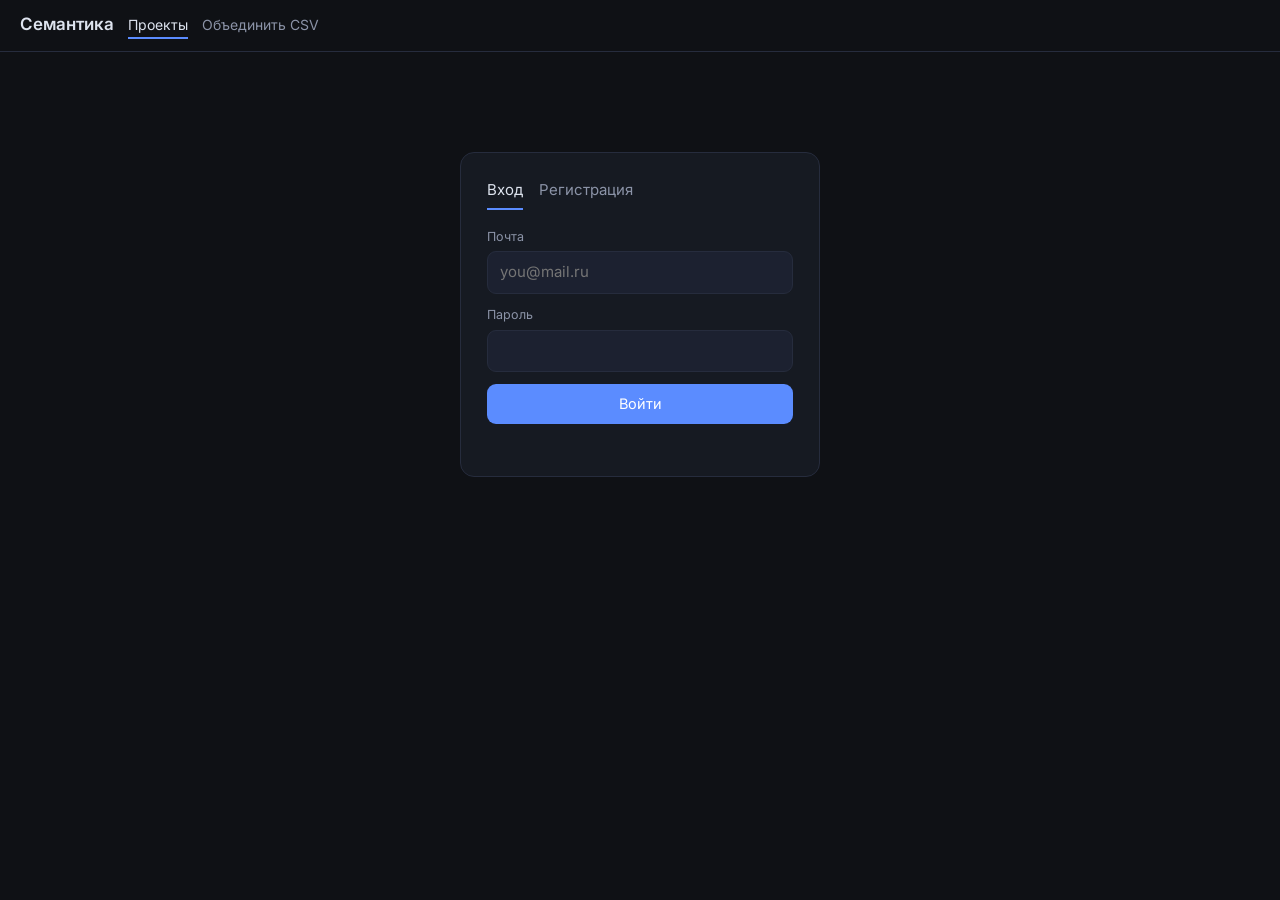
==== web/index.html @ 6130a96b "fix: пополнение всегда показывает окно подтверждения Автодобавление по шаблону убрано: шаблон формат" ====
<!DOCTYPE html>
<html lang="ru">
<head>
<meta charset="utf-8">
<meta name="viewport" content="width=device-width, initial-scale=1">
<meta name="robots" content="noindex">
<title>Семантика — проекты кластеризации</title>
<link rel="preconnect" href="https://fonts.googleapis.com">
<link rel="preconnect" href="https://fonts.gstatic.com" crossorigin>
<link rel="stylesheet" href="https://fonts.googleapis.com/css2?family=Inter:wght@400;600&display=swap">
<style>
  :root{
    --bg:#0f1115; --panel:#161a22; --panel2:#1c2130; --border:#262c3d;
    --text:#dde3ee; --muted:#8b93a7; --accent:#5b8cff; --accent2:#38c793;
    --warn:#e5a93d; --err:#e05d5d; --hl:#2a3350;
  }
  *{box-sizing:border-box; margin:0}
  body{background:var(--bg); color:var(--text); min-height:100vh;
    font:15px/1.5 "Inter","Segoe UI",-apple-system,Roboto,Arial,sans-serif;
    -webkit-font-smoothing:antialiased}
  header{padding:12px 20px; border-bottom:1px solid var(--border); display:flex;
    align-items:baseline; gap:14px}
  header h1{font-size:17px; font-weight:600}
  header .sub{color:var(--muted); font-size:12.5px}
  header .who{margin-left:auto; color:var(--muted); font-size:13px; display:flex; gap:12px}
  main{max-width:860px; margin:0 auto; padding:28px 20px}
  button{font:inherit}
  .btn{background:var(--accent); color:#fff; border:0; border-radius:9px;
    padding:9px 18px; cursor:pointer; font-size:14.5px; text-decoration:none; display:inline-block}
  .btn:hover{filter:brightness(1.1)}
  .btn.sec{background:var(--panel2); color:var(--text); border:1px solid var(--border)}
  .btn.sec:hover{border-color:var(--accent)}
  .link{background:none; border:0; color:var(--accent); cursor:pointer; padding:0; font-size:13px}
  .link:hover{text-decoration:underline}
  input,select{font:inherit; width:100%; padding:9px 12px; background:var(--panel2);
    border:1px solid var(--border); border-radius:9px; color:var(--text); outline:none}
  input:focus,select:focus{border-color:var(--accent)}
  .err{color:var(--err); font-size:13px; min-height:18px; margin-top:8px}
  .authbox{max-width:360px; margin:8vh auto; background:var(--panel);
    border:1px solid var(--border); border-radius:14px; padding:26px}
  .authbox .fld{margin-bottom:12px}
  .authbox .fld label{display:block; font-size:12.5px; color:var(--muted); margin-bottom:5px}
  .tabs{display:flex; gap:16px; margin-bottom:18px}
  .tabs button{background:none; border:0; color:var(--muted); font-size:15px;
    cursor:pointer; padding:0 0 6px; border-bottom:2px solid transparent}
  .tabs button.on{color:var(--text); border-color:var(--accent)}
  .drop{border:2px dashed var(--border); border-radius:14px; padding:26px;
    text-align:center; color:var(--muted); cursor:pointer; margin-bottom:22px}
  .drop:hover,.drop.over{border-color:var(--accent); color:var(--text)}
  .card{background:var(--panel); border:1px solid var(--border); border-radius:12px;
    padding:14px 18px; margin-bottom:12px; display:flex; align-items:center; gap:14px;
    flex-wrap:wrap}
  .card .nm{font-weight:600; font-size:15px}
  .card .meta{color:var(--muted); font-size:12.5px}
  .card .grow{flex:1; min-width:200px}
  .st{font-size:12px; border-radius:20px; padding:2px 10px; border:1px solid var(--border); flex:none}
  .st.ready{color:var(--accent2); border-color:var(--accent2)}
  .st.running{color:var(--warn); border-color:var(--warn)}
  .st.queued{color:var(--muted)}
  .st.failed{color:var(--err); border-color:var(--err)}
  .bar{height:5px; background:var(--panel2); border-radius:3px; overflow:hidden;
    margin-top:8px; width:100%}
  .bar i{display:block; height:100%; background:var(--warn); transition:width .5s}
  .acts{display:flex; gap:8px; flex-wrap:wrap}
  .acts .btn{padding:6px 12px; font-size:13px}
  .empty{color:var(--muted); text-align:center; padding:30px 0}
  .modal{position:fixed; inset:0; background:rgba(10,12,16,.8); display:flex;
    align-items:center; justify-content:center; z-index:20; padding:16px}
  .mbox{background:var(--panel); border:1px solid var(--border); border-radius:14px;
    max-width:820px; width:100%; max-height:92vh; overflow-y:auto; padding:22px}
  .mbox h2{font-size:16px; margin-bottom:14px}
  .mrow{display:flex; gap:16px; flex-wrap:wrap; margin-bottom:14px; align-items:flex-end}
  .mrow .fld{flex:1; min-width:150px}
  .mrow .fld label{display:block; font-size:12px; color:var(--muted); margin-bottom:5px}
  .chk{display:flex; align-items:center; gap:8px; font-size:14px; padding:9px 0}
  .chk input{width:auto}
  .ptable{overflow-x:auto; border:1px solid var(--border); border-radius:10px; margin-bottom:14px}
  table{border-collapse:collapse; width:100%; font-size:12.5px}
  th{padding:6px; background:var(--panel2); border-bottom:1px solid var(--border)}
  th select{padding:5px 6px; font-size:12px; border-radius:6px; min-width:110px}
  td{padding:5px 9px; border-bottom:1px solid var(--panel2); white-space:nowrap;
    max-width:220px; overflow:hidden; text-overflow:ellipsis; color:var(--muted)}
  tr.hdr td{color:var(--warn)}
  .mfoot{display:flex; gap:10px; justify-content:flex-end; align-items:center}
  #loader{position:fixed; inset:0; background:rgba(15,17,21,.85); display:none;
    align-items:center; justify-content:center; z-index:30}
  .spin{width:26px; height:26px; border:3px solid var(--border);
    border-top-color:var(--accent); border-radius:50%; animation:r .8s linear infinite}
  @keyframes r{to{transform:rotate(360deg)}}
</style>
</head>
<body>
<header>
  <h1>Семантика</h1>
  <nav style="display:flex; gap:14px">
    <a href="./" style="color:var(--text); text-decoration:none; font-size:14px; border-bottom:2px solid var(--accent); padding-bottom:2px">Проекты</a>
    <a href="merge.html" style="color:var(--muted); text-decoration:none; font-size:14px">Объединить CSV</a>
  </nav>
  <span class="who" id="who"></span>
</header>
<main id="main"></main>
<div id="loader"><div class="spin"></div></div>

<script>
"use strict";
const $ = s => document.querySelector(s);
const fmt = n => (+n || 0).toLocaleString("ru-RU");
const API = "api";
let ME = null, TIMER = null, APPEND_PID = null;

async function api(path, opts = {}){
  const r = await fetch(`${API}/${path}`, {credentials: "same-origin", ...opts});
  if (r.status === 401 && path !== "auth/me"){ renderAuth(); throw new Error("401"); }
  const data = r.headers.get("content-type")?.includes("json") ? await r.json() : null;
  if (!r.ok) throw new Error(data?.detail || `Ошибка ${r.status}`);
  return data;
}
function loading(on){ $("#loader").style.display = on ? "flex" : "none"; }
function esc(s){ return String(s ?? "").replace(/&/g, "&amp;").replace(/</g, "&lt;").replace(/"/g, "&quot;"); }

/* ---------------- auth ---------------- */
function renderAuth(mode = "login"){
  clearInterval(TIMER);
  $("#who").innerHTML = "";
  $("#main").innerHTML = `
  <div class="authbox">
    <div class="tabs">
      <button id="tLogin" class="${mode === "login" ? "on" : ""}">Вход</button>
      <button id="tReg" class="${mode === "reg" ? "on" : ""}">Регистрация</button>
    </div>
    <div class="fld"><label>Почта</label><input id="aEmail" type="email" placeholder="you@mail.ru"></div>
    <div class="fld"><label>Пароль${mode === "reg" ? " (минимум 6 символов)" : ""}</label>
      <input id="aPw" type="password"></div>
    <button class="btn" id="aGo" style="width:100%">${mode === "login" ? "Войти" : "Создать аккаунт"}</button>
    <div class="err" id="aErr"></div>
  </div>`;
  $("#tLogin").onclick = () => renderAuth("login");
  $("#tReg").onclick = () => renderAuth("reg");
  const go = async () => {
    $("#aErr").textContent = "";
    try{
      ME = await api(mode === "login" ? "auth/login" : "auth/register", {
        method: "POST", headers: {"Content-Type": "application/json"},
        body: JSON.stringify({email: $("#aEmail").value, password: $("#aPw").value})});
      renderProjects();
    }catch(e){ $("#aErr").textContent = e.message; }
  };
  $("#aGo").onclick = go;
  $("#aPw").addEventListener("keydown", e => { if (e.key === "Enter") go(); });
}

/* ---------------- projects ---------------- */
const ST_NAME = {queued: "в очереди", running: "обработка", ready: "готов", failed: "ошибка"};

async function renderProjects(){
  $("#who").innerHTML = `${esc(ME.email)} · <button class="link" id="outBtn">выйти</button>`;
  $("#outBtn").onclick = async () => { await api("auth/logout", {method: "POST"}); ME = null; renderAuth(); };
  $("#main").innerHTML = `
    <div class="drop" id="drop">Перетащи сюда CSV/TXT с запросами<br>
      <span style="font-size:12.5px">или кликни, чтобы выбрать файл · до 100 000 фраз · Keys.so, Key Collector, Wordstat — колонки настроишь на следующем шаге</span>
      <input id="file" type="file" accept=".csv,.txt,.tsv" multiple hidden></div>
    <div id="plist"></div>`;
  const drop = $("#drop"), file = $("#file");
  drop.onclick = () => file.click();
  drop.ondragover = e => { e.preventDefault(); drop.classList.add("over"); };
  drop.ondragleave = () => drop.classList.remove("over");
  drop.ondrop = e => { e.preventDefault(); drop.classList.remove("over");
    if (e.dataTransfer.files.length) startUpload(e.dataTransfer.files); };
  file.onchange = () => {
    const target = APPEND_PID; APPEND_PID = null;
    if (file.files.length) startUpload(file.files, target);
    file.value = "";
  };
  await refreshList();
  clearInterval(TIMER);
  TIMER = setInterval(refreshList, 4000);
}

async function refreshList(){
  let list;
  try{ list = await api("projects"); }catch(e){ return; }
  const el = $("#plist");
  if (!el) return;
  if (!list.length){ el.innerHTML = `<div class="empty">Проектов пока нет — загрузи первый файл</div>`; return; }
  el.innerHTML = "";
  for (const pr of list){
    const card = document.createElement("div");
    card.className = "card";
    const pct = pr.progress?.pct ?? 0;
    const stage = pr.progress?.stage ?? "";
    card.innerHTML = `
      <div class="grow">
        <div class="nm">${esc(pr.name)}</div>
        <div class="meta" title="${(pr.variants || []).join(", ")}">${fmt(pr.rows)} фраз${pr.uniq ? ` · ${fmt(pr.uniq)} смыслов` : ""}${pr.clusters ? ` · ${fmt(pr.clusters)} кластеров` : ""}${pr.cost_rub ? ` · ${(+pr.cost_rub).toFixed(2)} ₽` : ""} · ${pr.created}</div>
        ${pr.history ? `<div class="meta">📈 пополнения: ${esc(pr.history)}</div>` : ""}
        ${pr.costs?.total_usd ? `<div class="meta">💰 эмбеддинги: OpenAI $${pr.costs.openai_usd} · Gemini $${pr.costs.gemini_usd}${pr.costs.voyage_usd ? ` · Voyage $${pr.costs.voyage_usd}` : ""}${pr.costs.qwen_usd ? ` · Qwen $${pr.costs.qwen_usd}` : ""}${pr.costs.deepseek_usd ? ` · LLM-разметка $${pr.costs.deepseek_usd}${pr.costs.per_cluster_usd ? ` ($${pr.costs.per_cluster_usd}/кластер)` : ""}` : ""} · <b>$${pr.costs.per_query_usd}/запрос</b></div>` : ""}
        ${pr.status === "running" ? `<div class="meta" style="color:var(--warn)">${esc(stage)}…</div><div class="bar"><i style="width:${pct}%"></i></div>` : ""}
        ${pr.status === "failed" ? `<div class="meta" style="color:var(--err)">${esc(pr.error || "")}</div>` : ""}
      </div>
      <span class="st ${pr.status}">${ST_NAME[pr.status] || pr.status}</span>
      <div class="acts">
        ${pr.status === "ready" ? `<a class="btn" href="view.html?p=${pr.id}">Открыть</a>
          <a class="btn sec" href="${API}/projects/${pr.id}/data/result.csv">CSV</a>
          ${!pr.labeled ? `<button class="btn sec" data-a="label" title="Разметить интенты кластеров через DeepSeek (~10 ₽ на 30К фраз)">Интенты (LLM)</button>` : ""}` : ""}
        ${pr.status === "failed" ? `<button class="btn sec" data-a="run">Повторить</button>` : ""}
        ${pr.status !== "running" && pr.status !== "queued" ? `<button class="btn sec" data-a="add" title="Докинуть фразы из файла: дубли схлопнутся, новое доэмбеддится инкрементально">➕ Фразы</button>` : ""}
        ${pr.status !== "running" ? `<button class="btn sec" data-a="del" title="Удалить">🗑</button>` : ""}
      </div>`;
    card.querySelectorAll("[data-a]").forEach(b => b.onclick = async () => {
      try{
        if (b.dataset.a === "del"){
          if (!confirm(`Удалить проект «${pr.name}»?`)) return;
          await api(`projects/${pr.id}`, {method: "DELETE"});
        } else if (b.dataset.a === "add"){ APPEND_PID = pr.id; $("#file").click(); return; }
        else if (b.dataset.a === "run") await api(`projects/${pr.id}/run`, {method: "POST"});
        else if (b.dataset.a === "label") await api(`projects/${pr.id}/label`, {method: "POST"});
        refreshList();
      }catch(e){ alert(e.message); }
    });
    el.appendChild(card);
  }
}

/* ---------------- upload + маппер ---------------- */
const DELIM_NAME = {";": "точка с запятой ( ; )", "\t": "табуляция", ",": "запятая ( , )", "|": "вертикальная черта ( | )"};
const VARIANTS = [
  ["openai",     "OpenAI 3-large",            "базовый · ~1 ₽/10К"],
  ["gemini",     "Gemini CLUSTERING",         "базовый · ~1 ₽/10К"],
  ["ensemble",   "Ансамбль OpenAI+Gemini",    "0 ₽ (из базовых)"],
  ["openai1536", "OpenAI 1536d",              "0 ₽ (обрезка)"],
  ["gemini768",  "Gemini 768d",               "0 ₽ (обрезка)"],
  ["gem_sim",    "Gemini SEMANTIC_SIMILARITY","~1 ₽/10К"],
  ["gem_query",  "Gemini RETRIEVAL_QUERY",    "~1 ₽/10К"],
  ["lemma",      "OpenAI по леммам",          "~1 ₽/10К"],
  ["intent",     "OpenAI интент-префикс",     "~2 ₽/10К"],
  ["voyage",     "Voyage 3-large",            "~1.5 ₽/10К"],
  ["qwen",       "Qwen3 text-embedding-v4",   "~0.7 ₽/10К"],
];
const COLS = [["query", "Запрос"], ["base", "Wordstat"], ["exact", "\"!Wordstat\""], ["vexact", "\"[!Wordstat]\""], ["topo", "Топоним"], ["ques", "Вопрос"]];

function upMapping(up){
  return {upload_id: up.upload_id, delimiter: up.delimiter, has_header: up.has_header,
          query_col: up.query_col, base_col: up.base_col, exact_col: up.exact_col,
          vexact_col: up.vexact_col ?? -1, topo_col: up.topo_col ?? -1, ques_col: up.ques_col ?? -1};
}

async function startUpload(files, appendPid){
  files = [...files];
  if (!appendPid && files.length > 1){
    alert("Новый проект создаётся из одного файла — возьму первый. Несколько файлов можно склеить на вкладке «Объединить CSV» или докинуть в проект через «➕ Фразы».");
    files = files.slice(0, 1);
  }
  const results = [];
  let okCount = 0;
  for (const f of files){
    try{
      loading(true);
      const fd = new FormData();
      fd.append("file", f);
      const up = await api("uploads", {method: "POST", body: fd});
      loading(false);
      // окно подтверждения показывается ВСЕГДА, даже для знакомого формата —
      // шаблон только подставляет колонки, решение за пользователем
      const res = await new Promise(done => openMapper(up, appendPid || null, done));
      if (res === null) break;                 // отмена — прерываем очередь
      if (res){ results.push(`${f.name}: ${res}`); okCount++; }
    }catch(e){ loading(false); results.push(`${f.name}: ошибка — ${e.message}`); }
  }
  if (appendPid && (results.length || okCount)){
    if (okCount){
      try{ await api(`projects/${appendPid}/run`, {method: "POST"}); }catch(e){}
    }
    alert(`Пополнение проекта:\n${results.join("\n")}\n\n${okCount ? "Пересчёт запущен." : "Ничего не добавлено."}`);
    refreshList();
  }
}

function openMapper(up, appendPid, done){
  done = done || (() => {});
  const m = document.createElement("div");
  m.className = "modal";
  const sel = {delimiter: up.delimiter, has_header: up.has_header,
               query: up.query_col, base: up.base_col, exact: up.exact_col,
               vexact: up.vexact_col ?? -1, topo: up.topo_col ?? -1, ques: up.ques_col ?? -1};
  m.innerHTML = `<div class="mbox">
    <h2>${appendPid ? `Докинуть фразы: ${esc(up.name)}` : "Настрой файл под систему"}</h2>
    ${up.template ? `<div style="color:var(--accent2); font-size:12.5px; margin:-8px 0 10px">✓ Формат файла узнан по прошлым загрузкам — колонки подставлены автоматически, проверь и подтверди</div>` : ""}
    <div class="mrow">
      <div class="fld"><label>Название проекта</label><input id="mName" value="${esc(up.name)}"></div>
      <div class="fld"><label>Разделитель колонок</label><select id="mDelim">
        ${Object.keys(DELIM_NAME).map(d => `<option value="${d === "\t" ? "TAB" : d}" ${d === sel.delimiter ? "selected" : ""}>${DELIM_NAME[d]}</option>`).join("")}
      </select></div>
      <label class="chk"><input type="checkbox" id="mHdr" ${sel.has_header ? "checked" : ""}> первая строка — заголовки</label>
    </div>
    <div style="color:var(--muted); font-size:12.5px; margin-bottom:8px">
      Назначь колонки в шапке таблицы: <b style="color:var(--text)">Запрос</b> — обязательно.
      <b style="color:var(--text)">Wordstat</b> — базовая, <b style="color:var(--text)">"!Wordstat"</b> — точная,
      <b style="color:var(--text)">"[!Wordstat]"</b> — очень точная (фиксирует словоформы и порядок слов;
      если назначена — именно по ней считается трафик и сортировка кластеров).
      <b style="color:var(--text)">Топоним</b> и <b style="color:var(--text)">Вопрос</b> — флаги 0/1
      из Keys.so (по желанию; система и сама определяет города и вопросы).</div>
    <div class="ptable" id="mTable"></div>
    <div style="margin-bottom:14px">
      <label style="display:block; font-size:12px; color:var(--muted); margin-bottom:6px">ЭКСПЕРИМЕНТЫ (варианты эмбеддингов)</label>
      <label class="chk"><input type="radio" name="vmode" value="single"> один вариант:
        <select id="vSingle" style="width:auto; padding:5px 8px; font-size:13px">
          ${VARIANTS.map(([k, t]) => `<option value="${k}">${t}</option>`).join("")}
        </select></label>
      <label class="chk"><input type="radio" name="vmode" value="set" checked> A/B-набор:</label>
      <div id="vSet" style="display:flex; flex-wrap:wrap; gap:4px 18px; padding-left:24px">
        ${VARIANTS.map(([k, t, pr]) => `<label class="chk" style="padding:2px 0">
          <input type="checkbox" value="${k}" ${["openai", "gemini", "ensemble"].includes(k) ? "checked" : ""}>
          ${t} <span style="color:var(--muted); font-size:11.5px">${pr}</span></label>`).join("")}
      </div>
    </div>
    <div class="mfoot">
      <div class="err" id="mErr" style="flex:1; margin:0"></div>
      <button class="btn sec" id="mCancel">Отмена</button>
      <button class="btn" id="mGo">${appendPid ? "Добавить и пересчитать" : "Создать проект и запустить"}</button>
    </div>
  </div>`;
  document.body.appendChild(m);
  if (appendPid){
    m.querySelector("#mName").closest(".fld").style.display = "none";
    const vm = m.querySelector('input[name="vmode"]');
    if (vm) vm.closest("div").style.display = "none";
  }
  const rows = () => up.previews[sel.delimiter] || [[]];

  function drawTable(){
    const rs = rows();
    const ncols = Math.max(...rs.map(r => r.length), 1);
    let html = "<table><tr>";
    for (let i = 0; i < ncols; i++){
      html += `<th><select data-col="${i}">
        <option value="">—</option>
        ${COLS.map(([k, t]) => `<option value="${k}" ${sel[k] === i ? "selected" : ""}>${t}</option>`).join("")}
      </select></th>`;
    }
    html += "</tr>";
    rs.forEach((r, ri) => {
      html += `<tr class="${ri === 0 && sel.has_header ? "hdr" : ""}">` +
        Array.from({length: ncols}, (_, i) => `<td>${esc(r[i] ?? "")}</td>`).join("") + "</tr>";
    });
    m.querySelector("#mTable").innerHTML = html + "</table>";
    m.querySelectorAll("#mTable select").forEach(s => s.onchange = () => {
      const col = +s.dataset.col, val = s.value;
      for (const [k] of COLS) if (sel[k] === col) sel[k] = -1;
      if (val) sel[val] = col;
      drawTable();
    });
  }
  drawTable();

  m.querySelector("#mDelim").onchange = e => {
    sel.delimiter = e.target.value === "TAB" ? "\t" : e.target.value;
    sel.query = 0; sel.base = -1; sel.exact = -1; sel.vexact = -1; sel.topo = -1; sel.ques = -1;
    drawTable();
  };
  m.querySelector("#mHdr").onchange = e => { sel.has_header = e.target.checked; drawTable(); };
  m.querySelector("#mCancel").onclick = () => { m.remove(); done(null); };
  m.querySelector("#mGo").onclick = async () => {
    if (sel.query < 0){ m.querySelector("#mErr").textContent = "Укажи, в какой колонке запросы"; return; }
    loading(true);
    try{
      const mapping = {upload_id: up.upload_id,
          delimiter: sel.delimiter, has_header: sel.has_header,
          query_col: sel.query, base_col: sel.base, exact_col: sel.exact,
          vexact_col: sel.vexact, topo_col: sel.topo, ques_col: sel.ques,
          defer_run: !!appendPid};
      if (appendPid){
        const r = await api(`projects/${appendPid}/append`,
          {method: "POST", headers: {"Content-Type": "application/json"},
           body: JSON.stringify(mapping)});
        m.remove();
        refreshList();
        done(`+${r.added.toLocaleString("ru-RU")} новых, дублей ${r.merged.toLocaleString("ru-RU")} (итого ${r.rows.toLocaleString("ru-RU")})`);
        loading(false);
        return;
      } else {
        const vmode = m.querySelector('input[name="vmode"]:checked').value;
        const variants = vmode === "single"
          ? [m.querySelector("#vSingle").value]
          : [...m.querySelectorAll("#vSet input:checked")].map(x => x.value);
        if (!variants.length){ m.querySelector("#mErr").textContent = "Выбери хотя бы один вариант эмбеддингов"; loading(false); return; }
        await api("projects", {method: "POST", headers: {"Content-Type": "application/json"},
          body: JSON.stringify({...mapping, name: m.querySelector("#mName").value, variants})});
      }
      m.remove();
      refreshList();
      done("");
    }catch(e){ m.querySelector("#mErr").textContent = e.message; }
    loading(false);
  };
}

/* ---------------- boot ---------------- */
(async () => {
  try{ ME = await api("auth/me"); renderProjects(); }
  catch(e){ renderAuth(); }
})();
</script>
</body>
</html>
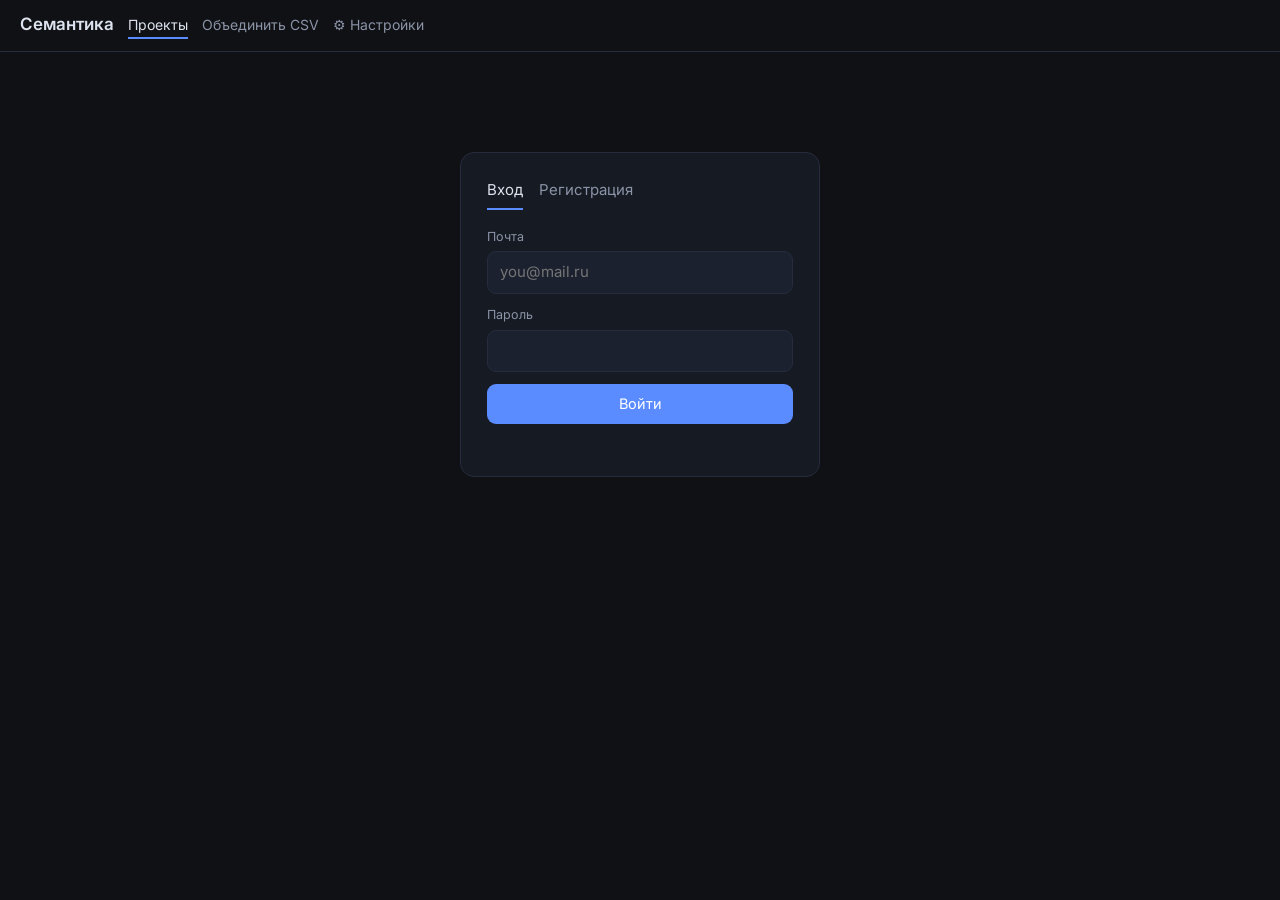
==== commit c304b757: "feat: per-user API keys in settings modal, override .env in user's tasks" ====
--- a/web/index.html
+++ b/web/index.html
@@ -23,7 +23,7 @@
   header h1{font-size:17px; font-weight:600}
   header .sub{color:var(--muted); font-size:12.5px}
   header .who{margin-left:auto; color:var(--muted); font-size:13px; display:flex; gap:12px}
-  main{max-width:860px; margin:0 auto; padding:28px 20px}
+  main{max-width:1180px; margin:0 auto; padding:28px 20px}
   button{font:inherit}
   .btn{background:var(--accent); color:#fff; border:0; border-radius:9px;
     padding:9px 18px; cursor:pointer; font-size:14.5px; text-decoration:none; display:inline-block}
@@ -44,20 +44,41 @@
   .tabs button{background:none; border:0; color:var(--muted); font-size:15px;
     cursor:pointer; padding:0 0 6px; border-bottom:2px solid transparent}
   .tabs button.on{color:var(--text); border-color:var(--accent)}
-  .drop{border:2px dashed var(--border); border-radius:14px; padding:26px;
-    text-align:center; color:var(--muted); cursor:pointer; margin-bottom:22px}
+  .drop{border:1.5px dashed #39415a; border-radius:14px; padding:30px;
+    text-align:center; color:var(--muted); cursor:pointer; margin-bottom:22px;
+    background:linear-gradient(180deg, rgba(91,140,255,.04), transparent);
+    transition:border-color .15s}
   .drop:hover,.drop.over{border-color:var(--accent); color:var(--text)}
-  .card{background:var(--panel); border:1px solid var(--border); border-radius:12px;
-    padding:14px 18px; margin-bottom:12px; display:flex; align-items:center; gap:14px;
-    flex-wrap:wrap}
-  .card .nm{font-weight:600; font-size:15px}
-  .card .meta{color:var(--muted); font-size:12.5px}
-  .card .grow{flex:1; min-width:200px}
-  .st{font-size:12px; border-radius:20px; padding:2px 10px; border:1px solid var(--border); flex:none}
-  .st.ready{color:var(--accent2); border-color:var(--accent2)}
-  .st.running{color:var(--warn); border-color:var(--warn)}
+  #plist{display:grid; grid-template-columns:repeat(auto-fill, minmax(380px, 1fr)); gap:14px}
+  .card{background:var(--panel); border:1px solid var(--border); border-radius:14px;
+    padding:16px 18px 14px; display:flex; flex-direction:column; gap:9px;
+    transition:border-color .15s, transform .15s}
+  .card:hover{border-color:#39415a; transform:translateY(-1px)}
+  .chead{display:flex; align-items:flex-start; gap:10px}
+  .card .nm{font-weight:600; font-size:15.5px; line-height:1.35; flex:1; min-width:0;
+    cursor:text; overflow-wrap:anywhere}
+  .card .stats{display:flex; gap:6px; flex-wrap:wrap}
+  .card .stat{background:var(--panel2); border:1px solid var(--border); border-radius:8px;
+    padding:3px 9px; font-size:12px; color:var(--muted); white-space:nowrap}
+  .card .stat b{color:var(--text); font-variant-numeric:tabular-nums; font-weight:600}
+  .card .meta{color:var(--muted); font-size:12px; line-height:1.5}
+  .cfoot{display:flex; align-items:center; justify-content:space-between; gap:10px;
+    border-top:1px solid var(--border); padding-top:11px; margin-top:auto}
+  .cleft,.cright{display:flex; gap:7px}
+  .btn.ico{padding:6px 10px; font-size:13.5px; line-height:1; background:transparent;
+    color:var(--muted); border:1px solid var(--border)}
+  .btn.ico:hover{color:var(--text); border-color:var(--accent); filter:none}
+  .btn.ico.danger:hover{color:var(--err); border-color:var(--err)}
+  .st{font-size:11.5px; border-radius:20px; padding:3px 10px 3px 8px; flex:none;
+    border:1px solid var(--border); color:var(--muted);
+    display:inline-flex; align-items:center; gap:6px; white-space:nowrap}
+  .st i{width:7px; height:7px; border-radius:50%; background:currentColor; display:block}
+  .st.ready{color:var(--accent2); border-color:rgba(56,199,147,.4); background:rgba(56,199,147,.07)}
+  .st.running{color:var(--warn); border-color:rgba(229,169,61,.4); background:rgba(229,169,61,.07)}
+  .st.running i{animation:blink 1.1s ease-in-out infinite}
+  @keyframes blink{50%{opacity:.25}}
   .st.queued{color:var(--muted)}
-  .st.failed{color:var(--err); border-color:var(--err)}
+  .st.failed{color:var(--err); border-color:rgba(224,93,93,.4); background:rgba(224,93,93,.07)}
   .bar{height:5px; background:var(--panel2); border-radius:3px; overflow:hidden;
     margin-top:8px; width:100%}
   .bar i{display:block; height:100%; background:var(--warn); transition:width .5s}
@@ -95,6 +116,7 @@
   <nav style="display:flex; gap:14px">
     <a href="./" style="color:var(--text); text-decoration:none; font-size:14px; border-bottom:2px solid var(--accent); padding-bottom:2px">Проекты</a>
     <a href="merge.html" style="color:var(--muted); text-decoration:none; font-size:14px">Объединить CSV</a>
+    <a href="#" id="openKeys" style="color:var(--muted); text-decoration:none; font-size:14px">⚙ Настройки</a>
   </nav>
   <span class="who" id="who"></span>
 </header>
@@ -115,6 +137,52 @@
   if (!r.ok) throw new Error(data?.detail || `Ошибка ${r.status}`);
   return data;
 }
+/* ---------------- настройки: личные API-ключи (БД, автосохранение) ---------------- */
+const KEY_FIELDS = [
+  ["OPENAI_API_KEY", "OpenAI", "эмбеддинги text-embedding-3-large"],
+  ["GEMINI_API_KEY", "Google Gemini", "эмбеддинги gemini-embedding"],
+  ["VOYAGE_API_KEY", "Voyage AI", "эмбеддинги voyage-3-large"],
+  ["DASHSCOPE_API_KEY", "DashScope (Qwen)", "эмбеддинги text-embedding-v4"],
+  ["DEEPSEEK_API_KEY", "DeepSeek", "интенты и промты по папкам"],
+  ["VASTAI_API_KEY", "Vast.ai", "автоаренда GPU для больших ядер"],
+];
+async function openKeys(){
+  let keys = {};
+  try{ keys = (await api("prefs/sem_keys")).value || {}; }catch(e){ console.warn(e); }
+  const m = document.createElement("div");
+  m.className = "modal";
+  m.innerHTML = `<div class="mbox" style="max-width:560px">  <!-- guardian: allow статическая разметка, значения через esc -->
+    <h2>⚙ Настройки · личные API-ключи</h2>
+    <p style="color:var(--muted); font-size:13px; margin-bottom:14px">Ключи хранятся в твоём аккаунте и подставляются во все твои задачи вместо серверных. Пустое поле — используется ключ сервера. Сохраняется автоматически.</p>
+    ${KEY_FIELDS.map(([k, t, d]) => `<div class="fld" style="margin-bottom:12px">
+      <label style="display:block; font-size:12px; color:var(--muted); margin-bottom:5px">${t} <span style="opacity:.7">— ${d}</span></label>
+      <input type="password" data-k="${k}" value="${esc(keys[k] || "")}" placeholder="${k}" autocomplete="off" style="width:100%">
+    </div>`).join("")}
+    <div style="display:flex; justify-content:space-between; align-items:center; margin-top:6px">
+      <label class="chk" style="padding:0"><input type="checkbox" id="kShow"> показать ключи</label>
+      <span id="kStatus" style="font-size:12px; color:var(--muted)"></span>
+      <button class="btn" id="kClose">Закрыть</button>
+    </div></div>`;
+  document.body.appendChild(m);
+  let t;
+  const save = () => {
+    clearTimeout(t);
+    t = setTimeout(async () => {
+      const v = {};
+      m.querySelectorAll("input[data-k]").forEach(i => { if (i.value.trim()) v[i.dataset.k] = i.value.trim(); });
+      try{
+        await api("prefs/sem_keys", {method: "POST", headers: {"Content-Type": "application/json"}, body: JSON.stringify({value: v})});
+        m.querySelector("#kStatus").textContent = "✓ сохранено";
+      }catch(e){ m.querySelector("#kStatus").textContent = "Ошибка: " + e.message; }
+    }, 400);
+  };
+  m.querySelectorAll("input[data-k]").forEach(i => i.addEventListener("input", save));
+  m.querySelector("#kShow").onchange = e => m.querySelectorAll("input[data-k]").forEach(i => i.type = e.target.checked ? "text" : "password");
+  m.querySelector("#kClose").onclick = () => m.remove();
+  m.addEventListener("click", e => { if (e.target === m) m.remove(); });
+}
+document.getElementById("openKeys").onclick = e => { e.preventDefault(); openKeys(); };
+
 function loading(on){ $("#loader").style.display = on ? "flex" : "none"; }
 function esc(s){ return String(s ?? "").replace(/&/g, "&amp;").replace(/</g, "&lt;").replace(/"/g, "&quot;"); }
 
@@ -188,30 +256,55 @@
     card.className = "card";
     const pct = pr.progress?.pct ?? 0;
     const stage = pr.progress?.stage ?? "";
+    const idle = pr.status !== "running" && pr.status !== "queued";
     card.innerHTML = `
-      <div class="grow">
+      <div class="chead">
         <div class="nm">${esc(pr.name)}</div>
-        <div class="meta" title="${(pr.variants || []).join(", ")}">${fmt(pr.rows)} фраз${pr.uniq ? ` · ${fmt(pr.uniq)} смыслов` : ""}${pr.clusters ? ` · ${fmt(pr.clusters)} кластеров` : ""}${pr.cost_rub ? ` · ${(+pr.cost_rub).toFixed(2)} ₽` : ""} · ${pr.created}</div>
-        ${pr.history ? `<div class="meta">📈 пополнения: ${esc(pr.history)}</div>` : ""}
-        ${pr.costs?.total_usd ? `<div class="meta">💰 эмбеддинги: OpenAI $${pr.costs.openai_usd} · Gemini $${pr.costs.gemini_usd}${pr.costs.voyage_usd ? ` · Voyage $${pr.costs.voyage_usd}` : ""}${pr.costs.qwen_usd ? ` · Qwen $${pr.costs.qwen_usd}` : ""}${pr.costs.deepseek_usd ? ` · LLM-разметка $${pr.costs.deepseek_usd}${pr.costs.per_cluster_usd ? ` ($${pr.costs.per_cluster_usd}/кластер)` : ""}` : ""} · <b>$${pr.costs.per_query_usd}/запрос</b></div>` : ""}
-        ${pr.status === "running" ? `<div class="meta" style="color:var(--warn)">${esc(stage)}…</div><div class="bar"><i style="width:${pct}%"></i></div>` : ""}
-        ${pr.status === "failed" ? `<div class="meta" style="color:var(--err)">${esc(pr.error || "")}</div>` : ""}
+        <span class="st ${pr.status}"><i></i>${ST_NAME[pr.status] || pr.status}</span>
       </div>
-      <span class="st ${pr.status}">${ST_NAME[pr.status] || pr.status}</span>
-      <div class="acts">
-        ${pr.status === "ready" ? `<a class="btn" href="view.html?p=${pr.id}">Открыть</a>
-          <a class="btn sec" href="${API}/projects/${pr.id}/data/result.csv">CSV</a>
-          ${!pr.labeled ? `<button class="btn sec" data-a="label" title="Разметить интенты кластеров через DeepSeek (~10 ₽ на 30К фраз)">Интенты (LLM)</button>` : ""}` : ""}
-        ${pr.status === "failed" ? `<button class="btn sec" data-a="run">Повторить</button>` : ""}
-        ${pr.status !== "running" && pr.status !== "queued" ? `<button class="btn sec" data-a="add" title="Докинуть фразы из файла: дубли схлопнутся, новое доэмбеддится инкрементально">➕ Фразы</button>` : ""}
-        ${pr.status !== "running" ? `<button class="btn sec" data-a="del" title="Удалить">🗑</button>` : ""}
+      <div class="stats" title="${(pr.variants || []).join(", ")}">
+        <span class="stat"><b>${fmt(pr.rows)}</b> фраз</span>
+        ${pr.uniq ? `<span class="stat"><b>${fmt(pr.uniq)}</b> смыслов</span>` : ""}
+        ${pr.clusters ? `<span class="stat"><b>${fmt(pr.clusters)}</b> кластеров</span>` : ""}
+        ${pr.cost_rub ? `<span class="stat"><b>${(+pr.cost_rub).toFixed(2)}</b> ₽</span>` : ""}
+      </div>
+      <div class="meta">${pr.created}${pr.history ? ` · 📈 ${esc(pr.history)}` : ""}</div>
+      ${pr.costs?.total_usd ? `<div class="meta">💰 OpenAI $${pr.costs.openai_usd} · Gemini $${pr.costs.gemini_usd}${pr.costs.voyage_usd ? ` · Voyage $${pr.costs.voyage_usd}` : ""}${pr.costs.qwen_usd ? ` · Qwen $${pr.costs.qwen_usd}` : ""}${pr.costs.deepseek_usd ? ` · LLM $${pr.costs.deepseek_usd}` : ""}${pr.costs.vast_usd ? ` · Vast.ai $${pr.costs.vast_usd}` : ""} · <b>$${pr.costs.per_query_usd}/запрос</b></div>` : ""}
+      ${pr.status === "running" ? `<div class="meta" style="color:var(--warn)">${esc(stage)}…</div><div class="bar"><i style="width:${pct}%"></i></div>` : ""}
+      ${pr.status === "failed" ? `<div class="meta" style="color:var(--err)" title="${esc(pr.error || "")}">${esc((pr.error || "").slice(0, 120))}</div>` : ""}
+      <div class="cfoot">
+        <div class="cleft">
+          ${pr.status === "ready" ? `<a class="btn" href="view.html?p=${pr.id}">Открыть</a>` : ""}
+          ${pr.status === "failed" ? `<button class="btn" data-a="run">Повторить</button>` : ""}
+          ${pr.status === "ready" && !pr.labeled ? `<button class="btn sec" data-a="label" title="Разметить интенты фраз через DeepSeek (~10 ₽ на 30К фраз)">Интенты</button>` : ""}
+        </div>
+        <div class="cright">
+          ${idle ? `<button class="btn ico" data-a="add" title="Докинуть фразы или обновить частотности">➕</button>` : ""}
+          ${idle ? `<button class="btn ico" data-a="clone" title="Полная копия проекта для экспериментов — оригинал не тронется">⧉</button>` : ""}
+          ${pr.status !== "running" ? `<button class="btn ico danger" data-a="del" title="Удалить проект">🗑</button>` : ""}
+        </div>
       </div>`;
+    card.querySelector(".nm").ondblclick = async () => {
+      const name = prompt("Новое название проекта:", pr.name);
+      if (!name || name.trim() === pr.name) return;
+      try{
+        await api(`projects/${pr.id}/rename`, {method: "POST",
+          headers: {"Content-Type": "application/json"},
+          body: JSON.stringify({name: name.trim()})});
+        refreshList();
+      }catch(e){ alert(e.message); }
+    };
+    card.querySelector(".nm").title = "Двойной клик — переименовать";
     card.querySelectorAll("[data-a]").forEach(b => b.onclick = async () => {
       try{
         if (b.dataset.a === "del"){
           if (!confirm(`Удалить проект «${pr.name}»?`)) return;
           await api(`projects/${pr.id}`, {method: "DELETE"});
         } else if (b.dataset.a === "add"){ APPEND_PID = pr.id; $("#file").click(); return; }
+        else if (b.dataset.a === "clone"){
+          loading(true);
+          try{ await api(`projects/${pr.id}/clone`, {method: "POST"}); }finally{ loading(false); }
+        }
         else if (b.dataset.a === "run") await api(`projects/${pr.id}/run`, {method: "POST"});
         else if (b.dataset.a === "label") await api(`projects/${pr.id}/label`, {method: "POST"});
         refreshList();
@@ -263,7 +356,10 @@
       // шаблон только подставляет колонки, решение за пользователем
       const res = await new Promise(done => openMapper(up, appendPid || null, done));
       if (res === null) break;                 // отмена — прерываем очередь
-      if (res){ results.push(`${f.name}: ${res}`); okCount++; }
+      if (res && typeof res === "object"){
+        results.push(`${f.name}: ${res.msg}`);
+        if (res.ok) okCount++;                 // «изменений нет» не запускает пересчёт
+      } else if (res){ results.push(`${f.name}: ${res}`); okCount++; }
     }catch(e){ loading(false); results.push(`${f.name}: ошибка — ${e.message}`); }
   }
   if (appendPid && (results.length || okCount)){
@@ -291,6 +387,7 @@
         ${Object.keys(DELIM_NAME).map(d => `<option value="${d === "\t" ? "TAB" : d}" ${d === sel.delimiter ? "selected" : ""}>${DELIM_NAME[d]}</option>`).join("")}
       </select></div>
       <label class="chk"><input type="checkbox" id="mHdr" ${sel.has_header ? "checked" : ""}> первая строка — заголовки</label>
+      ${appendPid ? `<label class="chk" title="Частотности совпавших фраз перезаписываются значениями из файла; новые фразы игнорируются; эмбеддинги и деревья не пересчитываются — только быстрое обновление данных"><input type="checkbox" id="mFreqOnly"> только обновить частотности (без новых фраз и эмбеддингов)</label>` : ""}
     </div>
     <div style="color:var(--muted); font-size:12.5px; margin-bottom:8px">
       Назначь колонки в шапке таблицы: <b style="color:var(--text)">Запрос</b> — обязательно.
@@ -367,6 +464,7 @@
           delimiter: sel.delimiter, has_header: sel.has_header,
           query_col: sel.query, base_col: sel.base, exact_col: sel.exact,
           vexact_col: sel.vexact, topo_col: sel.topo, ques_col: sel.ques,
+          freq_only: !!(appendPid && m.querySelector("#mFreqOnly") && m.querySelector("#mFreqOnly").checked),
           defer_run: !!appendPid};
       if (appendPid){
         const r = await api(`projects/${appendPid}/append`,
@@ -374,7 +472,12 @@
            body: JSON.stringify(mapping)});
         m.remove();
         refreshList();
-        done(`+${r.added.toLocaleString("ru-RU")} новых, дублей ${r.merged.toLocaleString("ru-RU")} (итого ${r.rows.toLocaleString("ru-RU")})`);
+        done(r.no_change
+          ? {msg: "изменений нет — эти фразы с этими же цифрами уже в проекте", ok: false}
+          : {msg: r.freq_only
+              ? `обновлены частоты у ${r.merged.toLocaleString("ru-RU")} фраз${r.ignored_new ? `, новых проигнорировано ${r.ignored_new.toLocaleString("ru-RU")}` : ""}`
+              : `+${r.added.toLocaleString("ru-RU")} новых, дублей ${r.merged.toLocaleString("ru-RU")} (итого ${r.rows.toLocaleString("ru-RU")})`,
+             ok: true});
         loading(false);
         return;
       } else {
